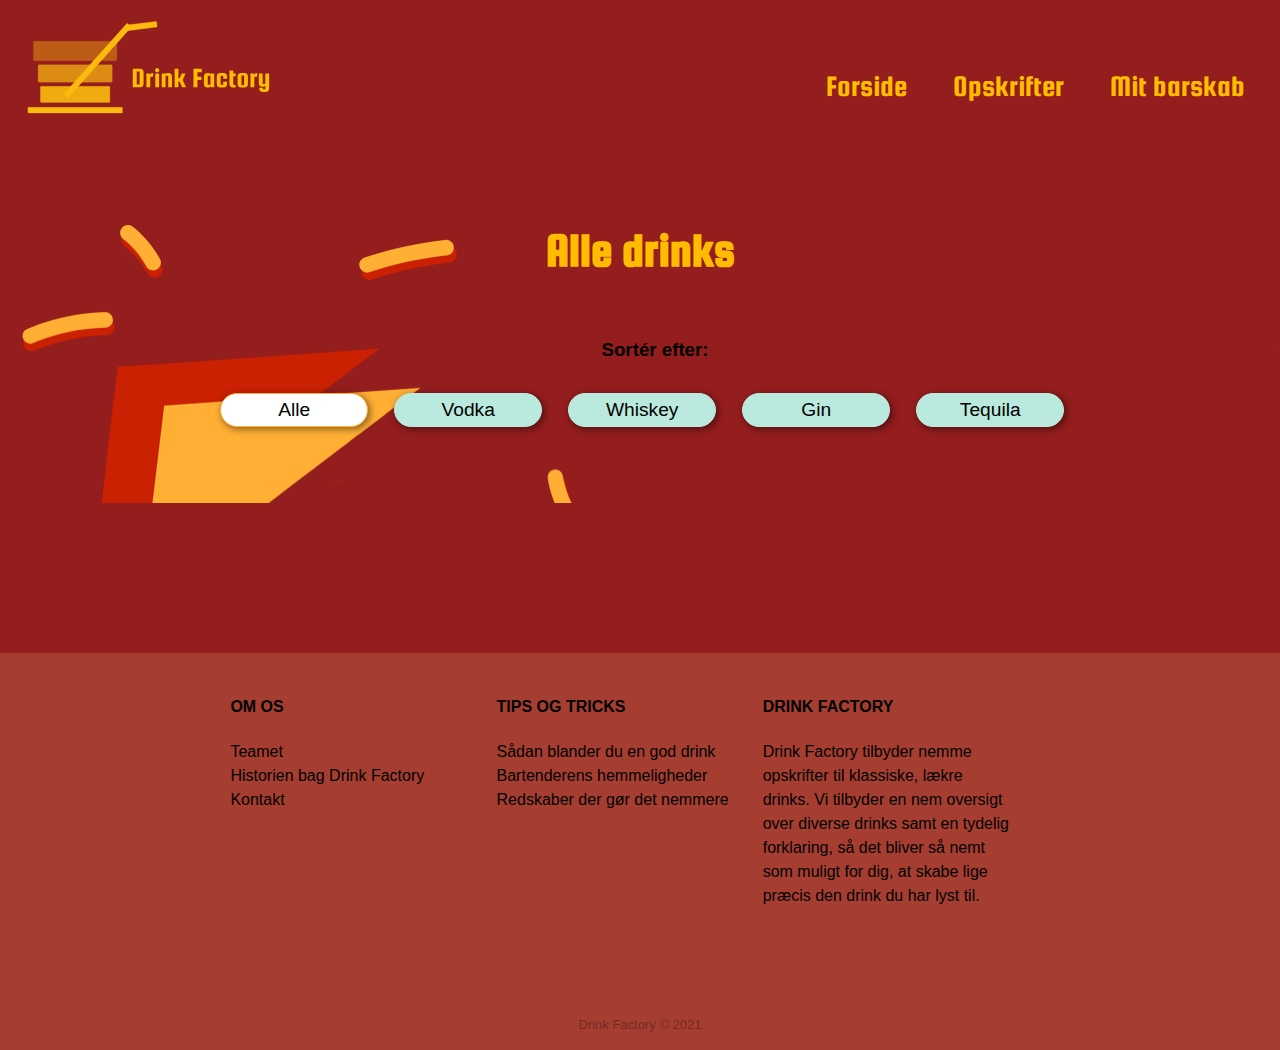
==== drink_filter.html @ 3b2f7601 "tilføjet mit_barskab.html" ====
<!DOCTYPE html>
<html lang="da">

<head>
    <meta charset="utf-8">
    <meta name="viewport" content="width=device-width, initial-scale=1.0">
    <link rel="stylesheet" href="faelles_style.css">
    <link rel="stylesheet" href="drink_filter_style.css">
    <link rel="apple-touch-icon" sizes="180x180" href="favicon/apple-touch-icon.png">
    <link rel="icon" type="image/png" sizes="32x32" href="favicon/favicon-32x32.png">
    <link rel="icon" type="image/png" sizes="16x16" href="favicon/favicon-16x16.png">
    <link rel="manifest" href="favicon/site.webmanifest">
    <meta name="msapplication-TileColor" content="#da532c">
    <meta name="theme-color" content="#ffffff">
    <link rel="preconnect" href="https://fonts.gstatic.com">
    <link rel="preconnect" href="https://fonts.gstatic.com">
    <link href="https://fonts.googleapis.com/css2?family=Squada+One&display=swap" rel="stylesheet">
    <script src="script.js"></script>

    <title>Udvalg</title>

</head>



<body>
    <header>
        <nav>
            <div class="logo">
                <a href="index.html"><img src="images/logomedtekst.svg" alt="Logo"></a>
            </div>

            <!-- Nav menu -->
            <div class="links">
                <a href="index.html">Forside</a>
                <a href="drink_filter.html">Opskrifter</a>
                <a href="mit_barskab.html">Mit barskab</a>
            </div>

            <!-- Burger nav menu der kun vises i mobil version -->
            <div id="menuknap">☰</div>
            <ul id="burger" class="gone">
                <li><a href=index.html>Forside</a></li>
                <li><a href=drink_filter.html>Alle Opskifter</a></li>
            </ul>
        </nav>
    </header>


    <main>
        <section id="first_section">
            <section class="section_wrapper">
                <img src="" alt="">
            </section>
        </section>

        <section id="second_section">
            <section class="section_wrapper">

                <h1>Alle drinks</h1>

                <nav>
                    <div id="menu" class="hidden">
                        <h3>Sortér efter:</h3>

                        <!-- Filtreringsknapper med data attributter -->
                        <div class="filterValg">
                            <button data-sprit="alle" class="valgt">Alle</button>
                            <button data-sprit="vodka">Vodka</button>
                            <button data-sprit="whiskey">Whiskey</button>
                            <button data-sprit="gin">Gin</button>
                            <button data-sprit="tequila">Tequila</button>
                        </div>
                    </div>
                </nav>


                <section id="liste">
                </section>

                <!-- HTML skabalon for de forskellige dirnks man kan vælge -->
                <template>
                    <article class="drink">
                        <img src="" alt="" class="drinkBillede">
                        <div class="tekstboks">
                            <h2 class="navn"></h2>
                            <p class="ingredienser"></p>
                            <p class="opskriftKnap"></p>
                            <button class="laesMere">
                                <h3>Find opskrift</h3>
                            </button>
                        </div>
                    </article>
                </template>
            </section>
        </section>

    </main>
    <div class="footerFarve">
        <footer>
            <div class="footerContainer">
                <div class="footerIndhold">
                    <article class="omOs">
                        <h4>OM OS</h4>
                        <ul>
                            <li><a href="#">Teamet</a></li>
                            <li><a href="#">Historien bag Drink Factory</a></li>
                            <li><a href="#">Kontakt</a></li>
                        </ul>
                    </article>
                    <article class="tips">
                        <h4>TIPS OG TRICKS</h4>
                        <ul>
                            <li><a href="#">Sådan blander du en god drink</a></li>
                            <li><a href="#">Bartenderens hemmeligheder</a></li>
                            <li><a href="#">Redskaber der gør det nemmere</a></li>
                        </ul>
                    </article>
                    <article class="story">
                        <h4>DRINK FACTORY</h4>
                        <p>Drink Factory tilbyder nemme opskrifter til klassiske, lækre drinks. Vi tilbyder en nem oversigt over diverse drinks samt en tydelig forklaring, så det bliver så nemt som muligt for dig, at skabe lige præcis den drink du har lyst til. </p>
                    </article>
                </div>

            </div>
            <p class="copyright">Drink Factory © 2021</p>

        </footer>
    </div>







    <script>
        // Vi deffinere en header for vores nav, så vi kan udskrive tekst i den senere
        // Vi angiver de informationer vi skal brug for at hive
        //info ned fra Restdb som konstanter
        const header = document.querySelector("main h1");
        const medieurl = "https://drinks-3b7b.restdb.io/media/";
        const myHeaders = {

            "x-apikey": "602d27ee5ad3610fb5bb619d"
        }

        // Vi tjekker at alt er loadet før vi kalder den første function
        document.addEventListener("DOMContentLoaded", start);

        // Vi laver variablen drink som vi vil kalde vores JSON info når vi får hentet det ned og logger derefter id'et i console
        let drinks;
        let filter = "alle";

        // første funktion der kaldes efter DOM er loaded
        // Deffinere filterknapper og tilføjer eventlistener
        function start() {

            // Vi deffinere vores filterknapper
            const filterKnapper = document.querySelectorAll("nav button");
            // Hver knap giver vi en eventlistener, samt kalder function loadJSON
            filterKnapper.forEach(knap => knap.addEventListener("click", filtrerDrinks));
            loadJSON();
        }



        // Vi laver en promise chain og tildeler den JSON data vi henter til variablen drinks
        async function loadJSON() {

            const JSONData = await fetch("https://drinks-3b7b.restdb.io/rest/dynamiskdrinks", {
                headers: myHeaders
            });
            drinks = await JSONData.json();

            //Vi udskriver det i console før vi kalder den næste function
            console.log("drinks", drinks);
            visDrinks();
        }


        // Bliver kaldt når en filterknap klikkes på
        // filtrerer drinks efter data-sprit attribut og tilføjer class valgt
        function filtrerDrinks() {
            // Giver filter værdi/navn ud fra data-sprit attribut i html filter-nav
            filter = this.dataset.sprit; //sætter variable ''filter'' efter data-sprit og console logger filter
            console.log(filter);

            // Fjerner class valgt, for efter at place valgt på den valgte filterknap
            document.querySelector(".valgt").classList.remove("valgt");
            this.classList.add("valgt");

            // Kalder function visDrink
            visDrinks();
            // Udskriver filterknap-indhold i header(h1)
            header.textContent = this.textContent;

        }


        // Udksriver JSON data ud i template html-element
        // Udskriver for hver drink
        function visDrinks() {

            // container til articles med en drinks
            const dest = document.querySelector("#liste");

            // Deffinere html skabelon (article)
            const skabelon = document.querySelector("template").content;

            //Ryder container inden nyt loop
            dest.textContent = "";


            // For hver drink:
            drinks.forEach(drink => {

                // If-sætning bestemmer Hvad den skal filtrere efter. Eller om den skal filtrere
                if (filter == drink.sprit || filter == "alle") {


                    // loop igennem JSON (drinks)
                    // Kloner skabalon og udskriver indhold til de foskellige html elementer
                    const klon = skabelon.cloneNode(true);
                    klon.querySelector(".navn").textContent = drink.navn;
                    klon.querySelector(".ingredienser").textContent = `${drink.keywords}`;
                    // Til billed bruger vi medie URL'en
                    // 0 betyder at kan skal tage fra nr 0 i arrey'et. et arrey starter pr default fra 0
                    klon.querySelector(".drinkBillede").src = medieurl + drink.billeder[0];
                    klon.querySelector(".drinkBillede").alt = drink.billeder;

                    // Ved click kalder function visDetaljer
                    klon.querySelector(".drink").addEventListener("click", () => visDetaljer(drink));

                    //???????????????????????????????
                    dest.appendChild(klon);

                }
            })

        }

        // Går til single_view.html, men udskriver den valgte drink's id til slut i URL'en
        // Så id'et kan hentes ned fra single view siden efterfølgende.
        function visDetaljer(drink) {
            // Går til single view og udskrifer den valgte drinks id i single_view's url
            location.href = `Single_view.html?id=${drink._id}`;

        }
    </script>
</body></html>
---- faelles_style.css ----
/** Fonte**/
h1,
h2 {
    font-family: 'Squada One', cursive;
    font-size: 30px;
    color: #ffbc00
}

.fixed {
    position: fixed;
}

h3,
h4,
p {
    font-family: 'PT Sans Caption', sans-serif;
}


/**baggrundsfarve**/
body {
    background-color: #fcf5f2;
    margin: 0;
}

/**centrere drinknavn**/
.navn {
    text-align: center;
}

/**filterknap design**/
button {
    border-radius: 25px;
    border: solid 1px #baeadd;
    background-color: #baeadd;
    font-family: 'PT Sans Caption', sans-serif;
    cursor: pointer;
}

.gone {
    opacity: 0;
    transform: translateX(-100%);
}

#menuknap {
    display: inline-block;
    position: absolute;
    right: 0;
    top: 4vw;
    font-size: 2.5rem;
    margin: 10px;
}


#burger {
    list-style-type: none;
    font-family: 'Squada One', cursive;
}

a {
    color: #ffbc00;
    text-decoration: none;
}

a:hover {
    text-decoration: underline;
}

/*footer*/
/*style diven udenom footer, så footeren får en farve*/
.footerFarve {
    background-color:
        /*rgba(186, 234, 221, 0.28);*/
        rgba(250, 224, 149, 0.17);
    padding-bottom: 5px;

}

/*tilføje grid på container*/
.footerContainer {
    display: grid;
    grid-gap: 5px;
    height: 20vh;
    margin-top: 150px;
}

/*tilføje grid på div så teksten står i kolonner*/
.footerIndhold {
    display: grid;
    grid-template-columns: repeat(auto-fill, minmax(250px, 1fr));
    grid-gap: 5px;
    text-align: center;
    line-height: 1.5;
    margin: auto;




}

/*tilpasse tekst og fjerne baggrund*/
.omOs {
    display: block;
    background: none;


}

/*fjerne styling fra artiklerne i footer*/
.omOs,
.tips,
.story {
    box-shadow: none;
}

/*fjerne liststyle på om os-tekst samt fjerne padding*/
.omOs ul {
    list-style: none;
    padding-left: 0;

}

/*style om os-tekst med korrekt font*/
.omOs ul a {
    color: inherit;
    text-decoration: none;
    font-family: 'PT Sans Caption', sans-serif;

}

/*tilføje hover*/
.omOs ul a:hover {
    opacity: 0.8;
    color: #ffbc00
}

/*tips og triks og Drink Factory-tekst fjernes i mobil*/
.tips,
.story {
    display: none;
}


/*centrere copyright-teksten i footer*/
.copyright {
    text-align: center;
    opacity: 0.3;
    font-size: 13px;

}


/*-----------kasper kigger på burger------------*/



.logo {
    width: 300px;
}

.links {

    font-family: 'Squada One', cursive;
    font-size: 30px;
    position: absolute;
    right: 0px;
    top: 70px;
    margin-right: 15px;
}

.links a {
    color: #ffbc00;
    margin: 20px;
}

nav {
    height: 175px;
}

<<<<<<< HEAD=======
/*-----------kasper kigger på burger------------*/



.logo {
    width: 300px;
}

.links {

    font-family: 'Squada One', cursive;
    font-size: 30px;
    position: absolute;
    right: 0px;
    top: 70px;
    margin-right: 15px;
}

.links a {
    color: #ffbc00;
    margin: 20px;
}

nav {
    height: 175px;
}



/*------------------Media KUN for burger-------------------------*/
@media (max-width: 800px) {

    .links {
        display: none;
    }

    nav {
        width: 100%;
    }

    #burger {
        position: fixed;
        right: 0;
        height: 100%;
        top: 10vh;
        background-color: #FCF5F2;
        display: flex;
        flex-direction: column;
        align-items: center;
        width: 100%;
        font-size: 40px;
        line-height: 3;
    }


    .logo {
        width: 50%;
    }

}



@media(min-width:801px) {

    /*tilpasse container*/
    .footerContainer {
        display: grid;
        height: 40vh;
        grid-gap: 5px;
        grid-template-rows: 20% auto 100px;



    }

    /*tilpasse div*/
    .footerIndhold {
        display: grid;
        grid-template-columns: repeat(auto-fill, minmax(250px, 1fr));
        grid-gap: 15px;
        line-height: 1.5;
        text-align: left;
        padding-top: 20px;
    }

    /*tilføje block så teksten står korrekt*/
    .tips,
    .story {
        display: block;

    }

    /*så teksten står til venstre*/
    .story p {
        text-align: left;
        padding-top: 0;
    }

    /*så teksten står til venstre*/
    .tips ul {
        list-style: none;
        padding: 0;
    }

    .tips ul a {
        color: inherit;
        text-decoration: none;
        font-family: 'PT Sans Caption', sans-serif;


    }

    .tips ul a:hover {
        opacity: 0.8;
        color: #ffbc00
    }

    #menuknap {
        display: none;
    }
}



@media (min-width: 1200px) {}


@media (min-width: 1200px) {



    /*footer*/

    /*tilføje grid på container*/
    .footerContainer {
        display: grid;
        height: 40vh;
        grid-gap: 5px;
        grid-template-rows: 20% auto 100px;
    }

    /*tilføje grid på div så teksten står i kolonner*/
    .footerIndhold {
        display: grid;
        grid-template-columns: repeat(auto-fill, minmax(250px, 1fr));
        grid-gap: 15px;
        padding-left: 18%;
        line-height: 1.5;
        text-align: left;
        padding-top: 20px;


    }

    /*centrere copyright-tekst i footer*/
    .copyright {
        text-align: center;
        opacity: 0.3;
        font-size: 13px;

    }

    /*fjerne styling for artiklerne*/
    .omOs,
    .tips,
    .story {
        box-shadow: none;
        background: none;

    }

    /*fjerne styling på ul i Om os tekst*/
    .omOs ul {
        list-style: none;
        padding-left: 0;

    }

    /*style om os-tekst*/
    .omOs ul a {
        color: inherit;
        text-decoration: none;
        font-family: 'PT Sans Caption', sans-serif;

    }

    /*tilføje hover på om os-tekst*/
    .omOs ul a:hover {
        opacity: 0.8;
        color: #ffbc00
    }

    /*fjerne styling på ul i Tips og triks tekst*/
    .tips ul {
        list-style: none;
        padding: 0;
    }

    /*style om tips og triks-tekst*/
    .tips ul a {
        color: inherit;
        text-decoration: none;
        font-family: 'PT Sans Caption', sans-serif;


    }

    /*tilføje hover på tips og triks-tekst*/
    .tips ul a:hover {
        opacity: 0.8;
        color: #ffbc00
    }

    /*Tilføje blok så teksten i Drink Factory-teksten står korrekt*/
    .story {
        display: block;
    }

    /*Tilføje blok så teksten i Drink Factory-teksten står korrekt*/
    .story p {
        text-align: left;
        padding-top: 0;
    }

    /*Tilføje blok så teksten i Om os og tips og triks-teksten står korrekt*/
    .omOs,
    .tips {
        display: block;

    }
}
---- drink_filter_style.css ----
img {
    width: 100%;
}
body {
    background-color: rgb(148, 29, 29);
}
#menu {
    margin: 5vw;
    margin-right: 3vw;
    text-align: center;
}
#second_section nav {
    height: auto;
}
main h1 {
    text-align: center;
    font-size: 3rem;
    margin-bottom: 0;
}
h2 {
    font-size: 2.5rem;
    margin-bottom: 0;
    margin-top: 6px;
    color: black;
}
p {
    text-align: center;
    margin-top: 0px;
    padding-top: 4px;
}
main article {
    margin: 1vw;
    box-shadow: 2px 2px 6px 1px rgba(0, 0, 0, 0.39);
    display: grid;
    background-color: #FFAF34;
    transition: 0.5s;
}
article .tekstboks {
    box-shadow: 2px 2px 6px 1px rgba(0, 0, 0, 0.39);
    display: grid;
}
main article:hover {
    transform: scale(1.08);
}
main article button {
    transition: 0.5s;
}
main article button:hover {
    transform: scale(1.2);
}
.laesMere {
    margin-left: auto;
    margin-right: auto;
    margin-bottom: 1.5vh;
    box-shadow: 2px 2px 6px 1px rgba(0, 0, 0, 0.39);
}
.laesMere h3 {
    margin: 8px;
}
#liste {
    display: grid;
    grid-template-columns: repeat(auto-fill, minmax(300px, 1fr));
    grid-gap: 3em;
    margin: 25px 4vw 0 4vw;
}
.filterValg {
    display: flex;
    justify-content: space-around;
}
#menu button {
    width: 100%;
    margin: 1vw 2vw 1vw 0;
    padding-top: 5px;
    padding-bottom: 5px;
    box-shadow: 2px 2px 6px 1px rgba(0, 0, 0, 0.39);
}
button:hover {
    background: white;
}
.valgt {
    background-color: white;
    border-color: #FFAF34;
}
#second_section {
    background-image: url(images/header_5.png);
    width: 100%;
    background-repeat: no-repeat;
}
@media (min-width: 1200px) {
    #liste {
        margin-left: 200px;
        margin-right: 200px;
    }
    #menu button {
        font-size: 1.2rem;
    }
    #menu {
        margin-left: 220px;
        margin-right: 190px;
    }
}
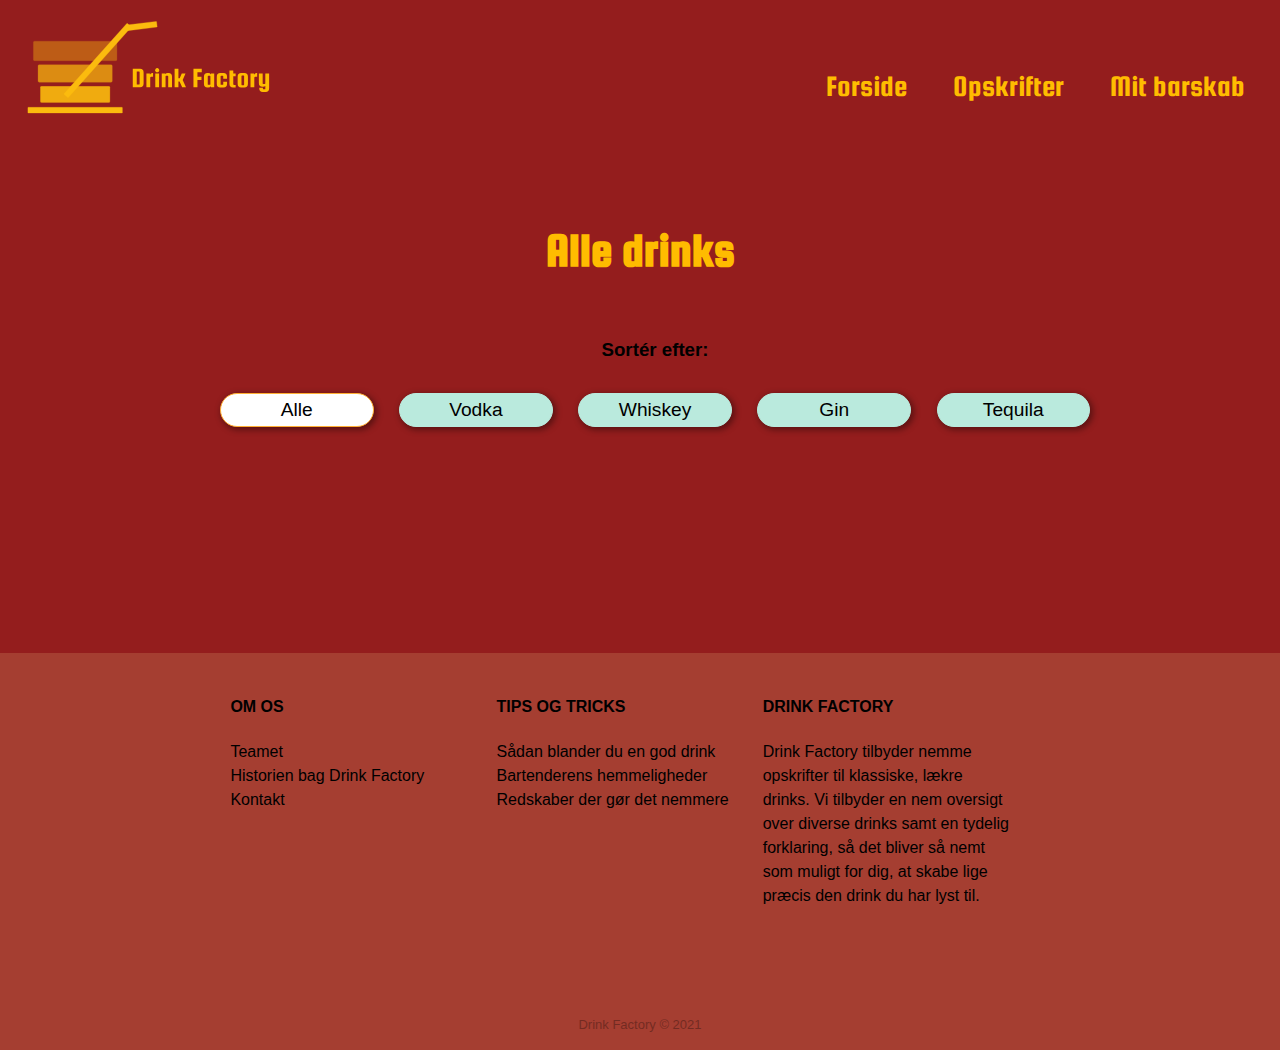
==== commit dbb04e4f: "Kaspers småtter" ====
--- a/drink_filter.html
+++ b/drink_filter.html
@@ -34,7 +34,7 @@
             <div class="links">
                 <a href="index.html">Forside</a>
                 <a href="drink_filter.html">Opskrifter</a>
-                <a href="mit_barskab.html">Mit barskab</a>
+                <a href="">Mit barskab</a>
             </div>
 
             <!-- Burger nav menu der kun vises i mobil version -->
@@ -42,6 +42,7 @@
             <ul id="burger" class="gone">
                 <li><a href=index.html>Forside</a></li>
                 <li><a href=drink_filter.html>Alle Opskifter</a></li>
+                <li><a href="">Mit barskab</a></li>
             </ul>
         </nav>
     </header>
--- a/faelles_style.css
+++ b/faelles_style.css
@@ -49,6 +49,9 @@
     top: 4vw;
     font-size: 2.5rem;
     margin: 10px;
+    color: #ffbc00;
+    z-index: 2;
+    cursor: pointer;
 }
 
 
@@ -131,7 +134,7 @@
 /*tilføje hover*/
 .omOs ul a:hover {
     opacity: 0.8;
-    color: #ffbc00
+    color: #ffbc00;
 }
 
 /*tips og triks og Drink Factory-tekst fjernes i mobil*/
@@ -215,21 +218,24 @@
     }
 
     nav {
-        width: 100%;
+        width: 100vw;
     }
 
     #burger {
         position: fixed;
         right: 0;
+        top: 0;
+        width: auto;
         height: 100%;
-        top: 10vh;
         background-color: #FCF5F2;
         display: flex;
         flex-direction: column;
         align-items: center;
-        width: 100%;
         font-size: 40px;
-        line-height: 3;
+        line-height: 2.5;
+        margin-top: 0;
+        padding: 60px 13vw 0 5vw;
+        z-index: 1;
     }
 
 
@@ -238,7 +244,6 @@
     }
 
 }
-
 
 
 @media(min-width:801px) {
@@ -299,114 +304,114 @@
     #menuknap {
         display: none;
     }
-}
-
-
-
-@media (min-width: 1200px) {}
-
-
-@media (min-width: 1200px) {
-
-
-
-    /*footer*/
-
-    /*tilføje grid på container*/
-    .footerContainer {
-        display: grid;
-        height: 40vh;
-        grid-gap: 5px;
-        grid-template-rows: 20% auto 100px;
-    }
-
-    /*tilføje grid på div så teksten står i kolonner*/
-    .footerIndhold {
-        display: grid;
-        grid-template-columns: repeat(auto-fill, minmax(250px, 1fr));
-        grid-gap: 15px;
-        padding-left: 18%;
-        line-height: 1.5;
-        text-align: left;
-        padding-top: 20px;
-
-
-    }
-
-    /*centrere copyright-tekst i footer*/
-    .copyright {
-        text-align: center;
-        opacity: 0.3;
-        font-size: 13px;
-
-    }
-
-    /*fjerne styling for artiklerne*/
-    .omOs,
-    .tips,
-    .story {
-        box-shadow: none;
-        background: none;
-
-    }
-
-    /*fjerne styling på ul i Om os tekst*/
-    .omOs ul {
-        list-style: none;
-        padding-left: 0;
-
-    }
-
-    /*style om os-tekst*/
-    .omOs ul a {
-        color: inherit;
-        text-decoration: none;
-        font-family: 'PT Sans Caption', sans-serif;
-
-    }
-
-    /*tilføje hover på om os-tekst*/
-    .omOs ul a:hover {
-        opacity: 0.8;
-        color: #ffbc00
-    }
-
-    /*fjerne styling på ul i Tips og triks tekst*/
-    .tips ul {
-        list-style: none;
-        padding: 0;
-    }
-
-    /*style om tips og triks-tekst*/
-    .tips ul a {
-        color: inherit;
-        text-decoration: none;
-        font-family: 'PT Sans Caption', sans-serif;
-
-
-    }
-
-    /*tilføje hover på tips og triks-tekst*/
-    .tips ul a:hover {
-        opacity: 0.8;
-        color: #ffbc00
-    }
-
-    /*Tilføje blok så teksten i Drink Factory-teksten står korrekt*/
-    .story {
-        display: block;
-    }
-
-    /*Tilføje blok så teksten i Drink Factory-teksten står korrekt*/
-    .story p {
-        text-align: left;
-        padding-top: 0;
-    }
-
-    /*Tilføje blok så teksten i Om os og tips og triks-teksten står korrekt*/
-    .omOs,
-    .tips {
-        display: block;
-
-    }
-}
+
+
+
+    @media (min-width: 1200px) {}
+
+
+    @media (min-width: 1200px) {
+
+
+
+        /*footer*/
+
+        /*tilføje grid på container*/
+        .footerContainer {
+            display: grid;
+            height: 40vh;
+            grid-gap: 5px;
+            grid-template-rows: 20% auto 100px;
+        }
+
+        /*tilføje grid på div så teksten står i kolonner*/
+        .footerIndhold {
+            display: grid;
+            grid-template-columns: repeat(auto-fill, minmax(250px, 1fr));
+            grid-gap: 15px;
+            padding-left: 18%;
+            line-height: 1.5;
+            text-align: left;
+            padding-top: 20px;
+
+
+        }
+
+        /*centrere copyright-tekst i footer*/
+        .copyright {
+            text-align: center;
+            opacity: 0.3;
+            font-size: 13px;
+
+        }
+
+        /*fjerne styling for artiklerne*/
+        .omOs,
+        .tips,
+        .story {
+            box-shadow: none;
+            background: none;
+
+        }
+
+        /*fjerne styling på ul i Om os tekst*/
+        .omOs ul {
+            list-style: none;
+            padding-left: 0;
+
+        }
+
+        /*style om os-tekst*/
+        .omOs ul a {
+            color: inherit;
+            text-decoration: none;
+            font-family: 'PT Sans Caption', sans-serif;
+
+        }
+
+        /*tilføje hover på om os-tekst*/
+        .omOs ul a:hover {
+            opacity: 0.8;
+            color: #ffbc00
+        }
+
+        /*fjerne styling på ul i Tips og triks tekst*/
+        .tips ul {
+            list-style: none;
+            padding: 0;
+        }
+
+        /*style om tips og triks-tekst*/
+        .tips ul a {
+            color: inherit;
+            text-decoration: none;
+            font-family: 'PT Sans Caption', sans-serif;
+
+
+        }
+
+        /*tilføje hover på tips og triks-tekst*/
+        .tips ul a:hover {
+            opacity: 0.8;
+            color: #ffbc00
+        }
+
+        /*Tilføje blok så teksten i Drink Factory-teksten står korrekt*/
+        .story {
+            display: block;
+        }
+
+        /*Tilføje blok så teksten i Drink Factory-teksten står korrekt*/
+        .story p {
+            text-align: left;
+            padding-top: 0;
+        }
+
+        /*Tilføje blok så teksten i Om os og tips og triks-teksten står korrekt*/
+        .omOs,
+        .tips {
+            display: block;
+
+        }
+
+    }
--- a/drink_filter_style.css
+++ b/drink_filter_style.css
@@ -1,33 +1,40 @@
 img {
     width: 100%;
 }
+
 body {
     background-color: rgb(148, 29, 29);
 }
+
 #menu {
     margin: 5vw;
-    margin-right: 3vw;
+    margin-right: 5vw;
     text-align: center;
 }
+
 #second_section nav {
     height: auto;
 }
+
 main h1 {
     text-align: center;
     font-size: 3rem;
     margin-bottom: 0;
 }
+
 h2 {
     font-size: 2.5rem;
     margin-bottom: 0;
     margin-top: 6px;
     color: black;
 }
+
 p {
     text-align: center;
     margin-top: 0px;
     padding-top: 4px;
 }
+
 main article {
     margin: 1vw;
     box-shadow: 2px 2px 6px 1px rgba(0, 0, 0, 0.39);
@@ -35,65 +42,76 @@
     background-color: #FFAF34;
     transition: 0.5s;
 }
+
 article .tekstboks {
     box-shadow: 2px 2px 6px 1px rgba(0, 0, 0, 0.39);
     display: grid;
 }
+
 main article:hover {
     transform: scale(1.08);
 }
+
 main article button {
     transition: 0.5s;
 }
+
 main article button:hover {
     transform: scale(1.2);
 }
+
 .laesMere {
     margin-left: auto;
     margin-right: auto;
     margin-bottom: 1.5vh;
     box-shadow: 2px 2px 6px 1px rgba(0, 0, 0, 0.39);
 }
+
 .laesMere h3 {
     margin: 8px;
 }
+
 #liste {
     display: grid;
     grid-template-columns: repeat(auto-fill, minmax(300px, 1fr));
     grid-gap: 3em;
     margin: 25px 4vw 0 4vw;
 }
+
 .filterValg {
     display: flex;
     justify-content: space-around;
+    grid-gap: 2vw;
+
 }
+
 #menu button {
     width: 100%;
-    margin: 1vw 2vw 1vw 0;
+    margin: 1vw 0vw 1vw 0;
     padding-top: 5px;
     padding-bottom: 5px;
     box-shadow: 2px 2px 6px 1px rgba(0, 0, 0, 0.39);
 }
+
 button:hover {
     background: white;
 }
+
 .valgt {
     background-color: white;
     border-color: #FFAF34;
 }
-#second_section {
-    background-image: url(images/header_5.png);
-    width: 100%;
-    background-repeat: no-repeat;
-}
+
 @media (min-width: 1200px) {
     #liste {
         margin-left: 200px;
         margin-right: 200px;
     }
+
     #menu button {
         font-size: 1.2rem;
     }
+
     #menu {
         margin-left: 220px;
         margin-right: 190px;
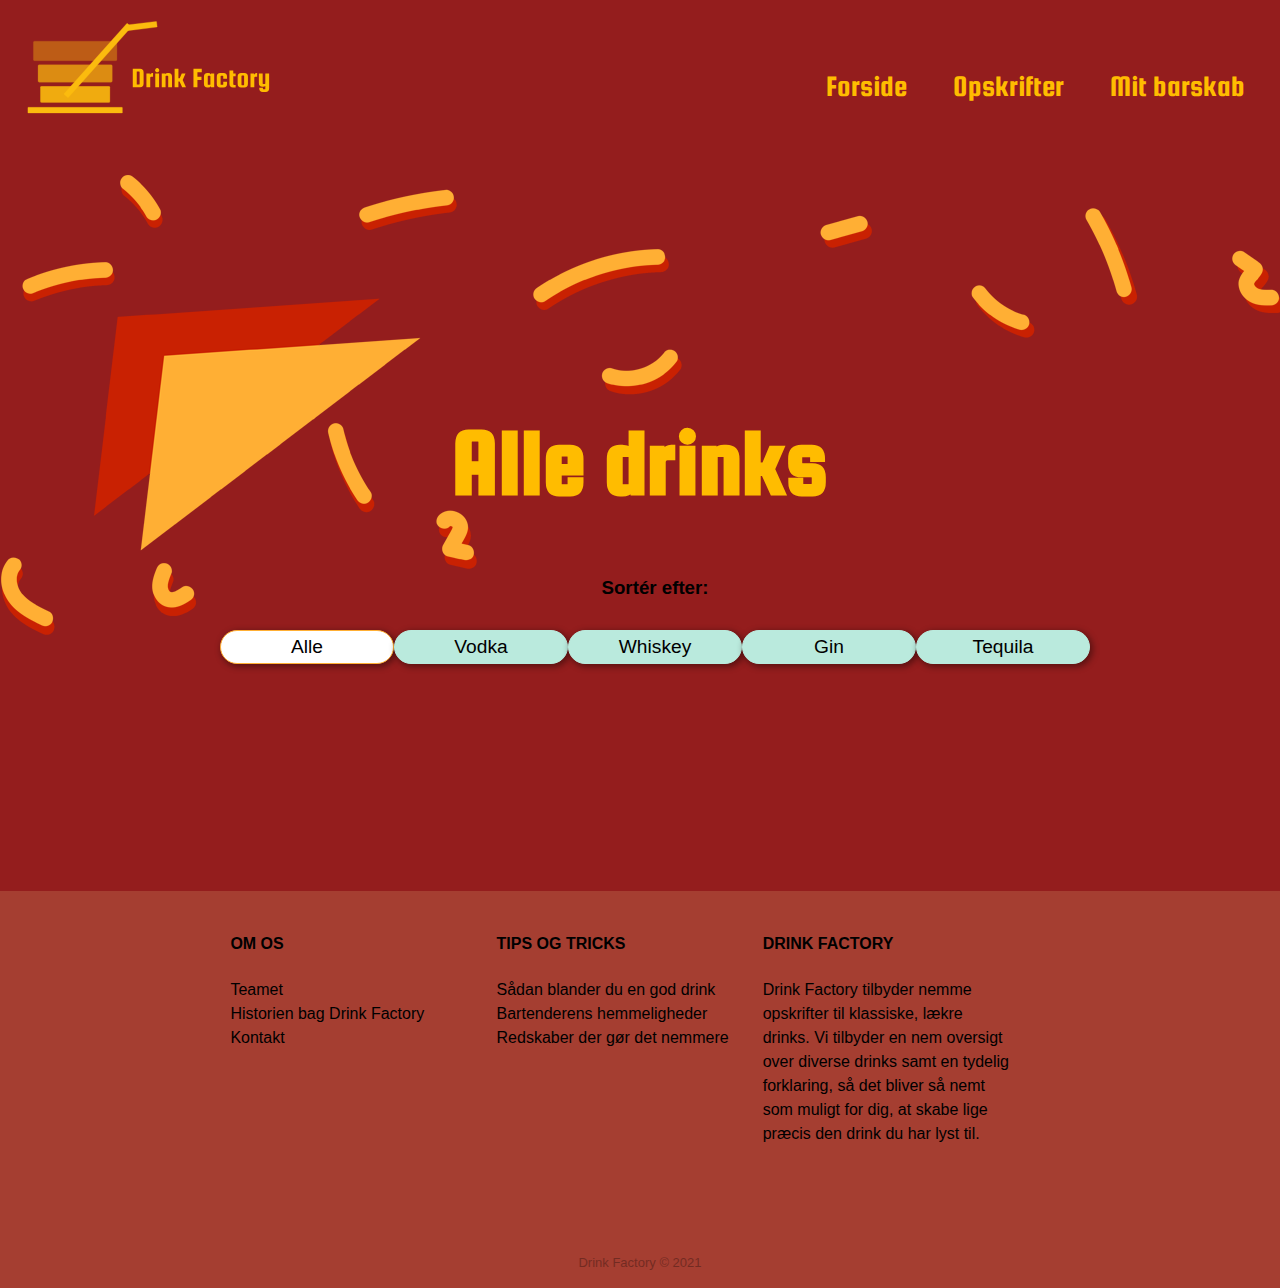
==== commit d25ef00d: "Merge remote-tracking branch 'origin/master'" ====
--- a/drink_filter.html
+++ b/drink_filter.html
@@ -34,7 +34,7 @@
             <div class="links">
                 <a href="index.html">Forside</a>
                 <a href="drink_filter.html">Opskrifter</a>
-                <a href="">Mit barskab</a>
+                <a href="mit_barskab.html">Mit barskab</a>
             </div>
 
             <!-- Burger nav menu der kun vises i mobil version -->
@@ -44,6 +44,7 @@
                 <li><a href=drink_filter.html>Alle Opskifter</a></li>
                 <li><a href="">Mit barskab</a></li>
             </ul>
+
         </nav>
     </header>
 
--- a/faelles_style.css
+++ b/faelles_style.css
@@ -246,6 +246,7 @@
 }
 
 
+
 @media(min-width:801px) {
 
     /*tilpasse container*/
@@ -304,114 +305,114 @@
     #menuknap {
         display: none;
     }
-
-
-
-    @media (min-width: 1200px) {}
-
-
-    @media (min-width: 1200px) {
-
-
-
-        /*footer*/
-
-        /*tilføje grid på container*/
-        .footerContainer {
-            display: grid;
-            height: 40vh;
-            grid-gap: 5px;
-            grid-template-rows: 20% auto 100px;
-        }
-
-        /*tilføje grid på div så teksten står i kolonner*/
-        .footerIndhold {
-            display: grid;
-            grid-template-columns: repeat(auto-fill, minmax(250px, 1fr));
-            grid-gap: 15px;
-            padding-left: 18%;
-            line-height: 1.5;
-            text-align: left;
-            padding-top: 20px;
-
-
-        }
-
-        /*centrere copyright-tekst i footer*/
-        .copyright {
-            text-align: center;
-            opacity: 0.3;
-            font-size: 13px;
-
-        }
-
-        /*fjerne styling for artiklerne*/
-        .omOs,
-        .tips,
-        .story {
-            box-shadow: none;
-            background: none;
-
-        }
-
-        /*fjerne styling på ul i Om os tekst*/
-        .omOs ul {
-            list-style: none;
-            padding-left: 0;
-
-        }
-
-        /*style om os-tekst*/
-        .omOs ul a {
-            color: inherit;
-            text-decoration: none;
-            font-family: 'PT Sans Caption', sans-serif;
-
-        }
-
-        /*tilføje hover på om os-tekst*/
-        .omOs ul a:hover {
-            opacity: 0.8;
-            color: #ffbc00
-        }
-
-        /*fjerne styling på ul i Tips og triks tekst*/
-        .tips ul {
-            list-style: none;
-            padding: 0;
-        }
-
-        /*style om tips og triks-tekst*/
-        .tips ul a {
-            color: inherit;
-            text-decoration: none;
-            font-family: 'PT Sans Caption', sans-serif;
-
-
-        }
-
-        /*tilføje hover på tips og triks-tekst*/
-        .tips ul a:hover {
-            opacity: 0.8;
-            color: #ffbc00
-        }
-
-        /*Tilføje blok så teksten i Drink Factory-teksten står korrekt*/
-        .story {
-            display: block;
-        }
-
-        /*Tilføje blok så teksten i Drink Factory-teksten står korrekt*/
-        .story p {
-            text-align: left;
-            padding-top: 0;
-        }
-
-        /*Tilføje blok så teksten i Om os og tips og triks-teksten står korrekt*/
-        .omOs,
-        .tips {
-            display: block;
-
-        }
-
-    }
+}
+
+
+
+@media (min-width: 1200px) {}
+
+
+@media (min-width: 1200px) {
+
+
+
+    /*footer*/
+
+    /*tilføje grid på container*/
+    .footerContainer {
+        display: grid;
+        height: 40vh;
+        grid-gap: 5px;
+        grid-template-rows: 20% auto 100px;
+    }
+
+    /*tilføje grid på div så teksten står i kolonner*/
+    .footerIndhold {
+        display: grid;
+        grid-template-columns: repeat(auto-fill, minmax(250px, 1fr));
+        grid-gap: 15px;
+        padding-left: 18%;
+        line-height: 1.5;
+        text-align: left;
+        padding-top: 20px;
+
+
+    }
+
+    /*centrere copyright-tekst i footer*/
+    .copyright {
+        text-align: center;
+        opacity: 0.3;
+        font-size: 13px;
+
+    }
+
+    /*fjerne styling for artiklerne*/
+    .omOs,
+    .tips,
+    .story {
+        box-shadow: none;
+        background: none;
+
+    }
+
+    /*fjerne styling på ul i Om os tekst*/
+    .omOs ul {
+        list-style: none;
+        padding-left: 0;
+
+    }
+
+    /*style om os-tekst*/
+    .omOs ul a {
+        color: inherit;
+        text-decoration: none;
+        font-family: 'PT Sans Caption', sans-serif;
+
+    }
+
+    /*tilføje hover på om os-tekst*/
+    .omOs ul a:hover {
+        opacity: 0.8;
+        color: #ffbc00
+    }
+
+    /*fjerne styling på ul i Tips og triks tekst*/
+    .tips ul {
+        list-style: none;
+        padding: 0;
+    }
+
+    /*style om tips og triks-tekst*/
+    .tips ul a {
+        color: inherit;
+        text-decoration: none;
+        font-family: 'PT Sans Caption', sans-serif;
+
+
+    }
+
+    /*tilføje hover på tips og triks-tekst*/
+    .tips ul a:hover {
+        opacity: 0.8;
+        color: #ffbc00
+    }
+
+    /*Tilføje blok så teksten i Drink Factory-teksten står korrekt*/
+    .story {
+        display: block;
+    }
+
+    /*Tilføje blok så teksten i Drink Factory-teksten står korrekt*/
+    .story p {
+        text-align: left;
+        padding-top: 0;
+    }
+
+    /*Tilføje blok så teksten i Om os og tips og triks-teksten står korrekt*/
+    .omOs,
+    .tips {
+        display: block;
+
+    }
+}
--- a/drink_filter_style.css
+++ b/drink_filter_style.css
@@ -1,40 +1,33 @@
 img {
     width: 100%;
 }
-
 body {
     background-color: rgb(148, 29, 29);
 }
-
 #menu {
     margin: 5vw;
     margin-right: 5vw;
     text-align: center;
 }
-
 #second_section nav {
     height: auto;
 }
-
 main h1 {
     text-align: center;
-    font-size: 3rem;
+    font-size: 6rem;
     margin-bottom: 0;
 }
-
 h2 {
     font-size: 2.5rem;
     margin-bottom: 0;
     margin-top: 6px;
     color: black;
 }
-
 p {
     text-align: center;
     margin-top: 0px;
     padding-top: 4px;
 }
-
 main article {
     margin: 1vw;
     box-shadow: 2px 2px 6px 1px rgba(0, 0, 0, 0.39);
@@ -42,49 +35,43 @@
     background-color: #FFAF34;
     transition: 0.5s;
 }
-
 article .tekstboks {
     box-shadow: 2px 2px 6px 1px rgba(0, 0, 0, 0.39);
     display: grid;
 }
-
 main article:hover {
     transform: scale(1.08);
 }
-
 main article button {
     transition: 0.5s;
 }
-
 main article button:hover {
     transform: scale(1.2);
 }
-
 .laesMere {
     margin-left: auto;
     margin-right: auto;
     margin-bottom: 1.5vh;
     box-shadow: 2px 2px 6px 1px rgba(0, 0, 0, 0.39);
 }
-
 .laesMere h3 {
     margin: 8px;
 }
-
 #liste {
     display: grid;
     grid-template-columns: repeat(auto-fill, minmax(300px, 1fr));
     grid-gap: 3em;
     margin: 25px 4vw 0 4vw;
 }
-
 .filterValg {
     display: flex;
     justify-content: space-around;
+<<<<<<< HEAD
     grid-gap: 2vw;
 
+=======
+>>>>>>> origin/master
 }
-
 #menu button {
     width: 100%;
     margin: 1vw 0vw 1vw 0;
@@ -92,26 +79,31 @@
     padding-bottom: 5px;
     box-shadow: 2px 2px 6px 1px rgba(0, 0, 0, 0.39);
 }
-
 button:hover {
     background: white;
 }
-
 .valgt {
     background-color: white;
     border-color: #FFAF34;
 }
-
+main {
+    background-image: url(images/header_7.png);
+    width: 100%;
+    background-repeat: no-repeat;
+    overflow-y: hidden;
+    overflow-x: hidden;
+}
+#second_section {
+    padding-top: 12vw;
+}
 @media (min-width: 1200px) {
     #liste {
         margin-left: 200px;
         margin-right: 200px;
     }
-
     #menu button {
         font-size: 1.2rem;
     }
-
     #menu {
         margin-left: 220px;
         margin-right: 190px;
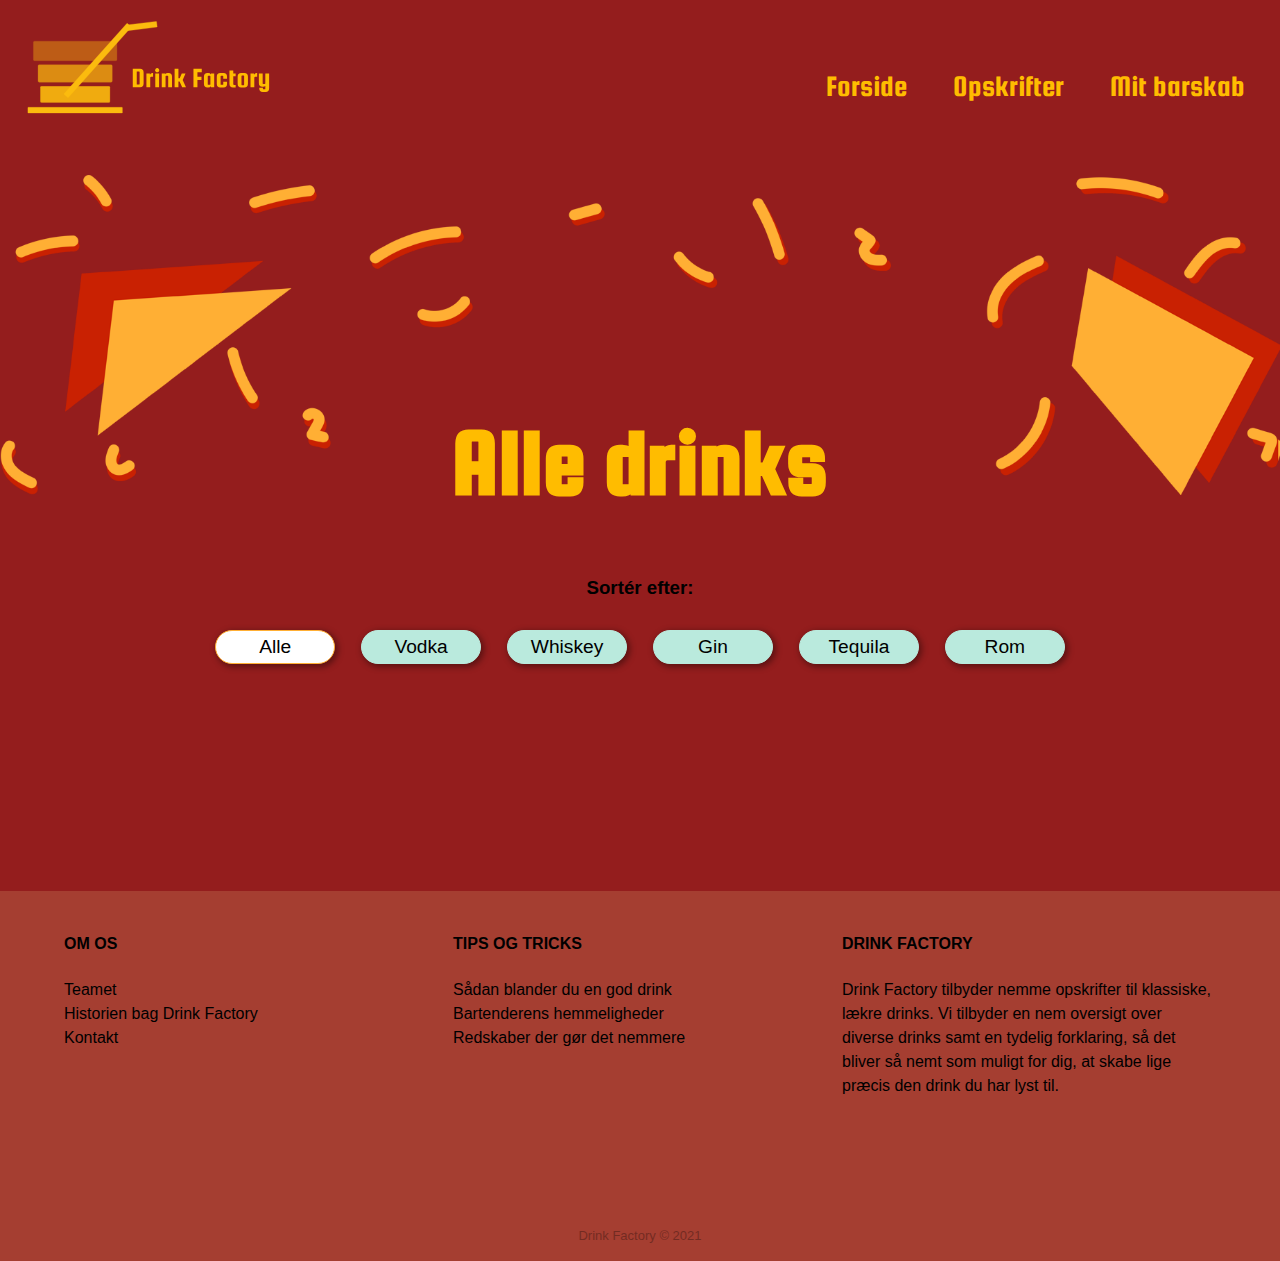
==== commit 64916de1: "Nu med rom" ====
--- a/drink_filter.html
+++ b/drink_filter.html
@@ -72,6 +72,7 @@
                             <button data-sprit="whiskey">Whiskey</button>
                             <button data-sprit="gin">Gin</button>
                             <button data-sprit="tequila">Tequila</button>
+                            <button data-sprit="rom">Rom</button>
                         </div>
                     </div>
                 </nav>
--- a/faelles_style.css
+++ b/faelles_style.css
@@ -19,7 +19,7 @@
 
 /**baggrundsfarve**/
 body {
-    background-color: #fcf5f2;
+    background-color: rgb(148, 29, 29);
     margin: 0;
 }
 
@@ -37,11 +37,17 @@
     cursor: pointer;
 }
 
+button h3 {
+    margin: 0;
+}
+
+/* placere burger menu ude af billedet */
 .gone {
     opacity: 0;
     transform: translateX(-100%);
 }
 
+/* position, størrelse og farve på burgermenu knap*/
 #menuknap {
     display: inline-block;
     position: absolute;
@@ -54,7 +60,7 @@
     cursor: pointer;
 }
 
-
+/* Burgermenu fonts */
 #burger {
     list-style-type: none;
     font-family: 'Squada One', cursive;
@@ -65,7 +71,8 @@
     text-decoration: none;
 }
 
-a:hover {
+/* effekt til navigations menu */
+header a:hover {
     text-decoration: underline;
 }
 
@@ -90,7 +97,6 @@
 /*tilføje grid på div så teksten står i kolonner*/
 .footerIndhold {
     display: grid;
-    grid-template-columns: repeat(auto-fill, minmax(250px, 1fr));
     grid-gap: 5px;
     text-align: center;
     line-height: 1.5;
@@ -153,14 +159,12 @@
 }
 
 
-/*-----------kasper kigger på burger------------*/
-
-
 
 .logo {
     width: 300px;
 }
 
+/* placere nav menu links og giver font*/
 .links {
 
     font-family: 'Squada One', cursive;
@@ -171,48 +175,23 @@
     margin-right: 15px;
 }
 
+/* farve til menu links*/
 .links a {
     color: #ffbc00;
     margin: 20px;
 }
 
+/* deffinere højde på navigation menu*/
 nav {
     height: 175px;
 }
 
-<<<<<<< HEAD=======
-/*-----------kasper kigger på burger------------*/
-
-
-
-.logo {
-    width: 300px;
-}
-
-.links {
-
-    font-family: 'Squada One', cursive;
-    font-size: 30px;
-    position: absolute;
-    right: 0px;
-    top: 70px;
-    margin-right: 15px;
-}
-
-.links a {
-    color: #ffbc00;
-    margin: 20px;
-}
-
-nav {
-    height: 175px;
-}
-
 
 
 /*------------------Media KUN for burger-------------------------*/
 @media (max-width: 800px) {
 
+    /* Fjerner nav menu - da vi bruger burgermenu under 800px*/
     .links {
         display: none;
     }
@@ -221,6 +200,7 @@
         width: 100vw;
     }
 
+    /* Deffinere burger menu*/
     #burger {
         position: fixed;
         right: 0;
@@ -262,12 +242,11 @@
 
     /*tilpasse div*/
     .footerIndhold {
-        display: grid;
-        grid-template-columns: repeat(auto-fill, minmax(250px, 1fr));
+        grid-template-columns: 1fr 1fr 1fr;
         grid-gap: 15px;
         line-height: 1.5;
         text-align: left;
-        padding-top: 20px;
+        padding: 20px 5vw 0 5vw;
     }
 
     /*tilføje block så teksten står korrekt*/
@@ -308,10 +287,6 @@
 }
 
 
-
-@media (min-width: 1200px) {}
-
-
 @media (min-width: 1200px) {
 
 
@@ -321,17 +296,14 @@
     /*tilføje grid på container*/
     .footerContainer {
         display: grid;
-        height: 40vh;
+        height: auto;
         grid-gap: 5px;
         grid-template-rows: 20% auto 100px;
     }
 
     /*tilføje grid på div så teksten står i kolonner*/
     .footerIndhold {
-        display: grid;
-        grid-template-columns: repeat(auto-fill, minmax(250px, 1fr));
         grid-gap: 15px;
-        padding-left: 18%;
         line-height: 1.5;
         text-align: left;
         padding-top: 20px;
--- a/drink_filter_style.css
+++ b/drink_filter_style.css
@@ -1,33 +1,45 @@
 img {
     width: 100%;
 }
+
 body {
     background-color: rgb(148, 29, 29);
 }
+
+/*Filtrerings menu*/
 #menu {
     margin: 5vw;
     margin-right: 5vw;
     text-align: center;
 }
+
 #second_section nav {
     height: auto;
 }
+
+/*Overskrift der ændres efter filter*/
 main h1 {
     text-align: center;
     font-size: 6rem;
     margin-bottom: 0;
 }
+
+/* H2 bliver brugt i template article*/
 h2 {
     font-size: 2.5rem;
     margin-bottom: 0;
     margin-top: 6px;
     color: black;
 }
+
+/* Alt alm. tekst skal som udgangspunkt være centreret*/
 p {
     text-align: center;
     margin-top: 0px;
     padding-top: 4px;
 }
+
+/* Giver article(template) størrelse, grid, farve og skygge*/
 main article {
     margin: 1vw;
     box-shadow: 2px 2px 6px 1px rgba(0, 0, 0, 0.39);
@@ -35,77 +47,109 @@
     background-color: #FFAF34;
     transition: 0.5s;
 }
+
 article .tekstboks {
     box-shadow: 2px 2px 6px 1px rgba(0, 0, 0, 0.39);
     display: grid;
 }
+
+/* Fremhæver den specifikke drink article man hover hen over*/
 main article:hover {
     transform: scale(1.08);
 }
+
+/* giver transition tid, så den scaler ''blødt'' til dens hover effekt*/
 main article button {
     transition: 0.5s;
 }
+
 main article button:hover {
     transform: scale(1.2);
 }
+
+/* Knap der går til single View */
 .laesMere {
     margin-left: auto;
     margin-right: auto;
     margin-bottom: 1.5vh;
     box-shadow: 2px 2px 6px 1px rgba(0, 0, 0, 0.39);
 }
+
+/* Margin til Tekst i knap*/
 .laesMere h3 {
     margin: 8px;
 }
+
+/* Liste article template'en bliver udskrevet/klonet ud i*/
+/* Den går grid regler*/
 #liste {
     display: grid;
     grid-template-columns: repeat(auto-fill, minmax(300px, 1fr));
     grid-gap: 3em;
     margin: 25px 4vw 0 4vw;
 }
+
+/* filterknapper får grid/flex*/
 .filterValg {
     display: flex;
     justify-content: space-around;
-<<<<<<< HEAD
     grid-gap: 2vw;
+}
 
-=======
->>>>>>> origin/master
-}
+/* Filterknapper bliver deffinere */
 #menu button {
     width: 100%;
-    margin: 1vw 0vw 1vw 0;
+    margin: 1vw 0vw 1vw 0vw;
     padding-top: 5px;
     padding-bottom: 5px;
     box-shadow: 2px 2px 6px 1px rgba(0, 0, 0, 0.39);
+    transition: 0.3s;
 }
+
+/* Knapperne får hover effekt */
 button:hover {
     background: white;
 }
+
+/* Filter menu knappepr har deres egen specifikke hover effekt */
+#menu button:hover {
+    background: white;
+    transform: scale(1.15);
+    box-shadow: 2px 5px 30px 4px rgba(0, 0, 0, 0.39);
+
+}
+
+/* Den valgte filter knap som sorteres efter */
 .valgt {
     background-color: white;
     border-color: #FFAF34;
 }
+
 main {
     background-image: url(images/header_7.png);
     width: 100%;
     background-repeat: no-repeat;
     overflow-y: hidden;
     overflow-x: hidden;
+    background-size: contain;
 }
+
 #second_section {
     padding-top: 12vw;
 }
+
 @media (min-width: 1200px) {
     #liste {
         margin-left: 200px;
         margin-right: 200px;
     }
+
     #menu button {
         font-size: 1.2rem;
     }
+
     #menu {
-        margin-left: 220px;
-        margin-right: 190px;
+        margin-left: 215px;
+        margin-right: 215px;
     }
 }
